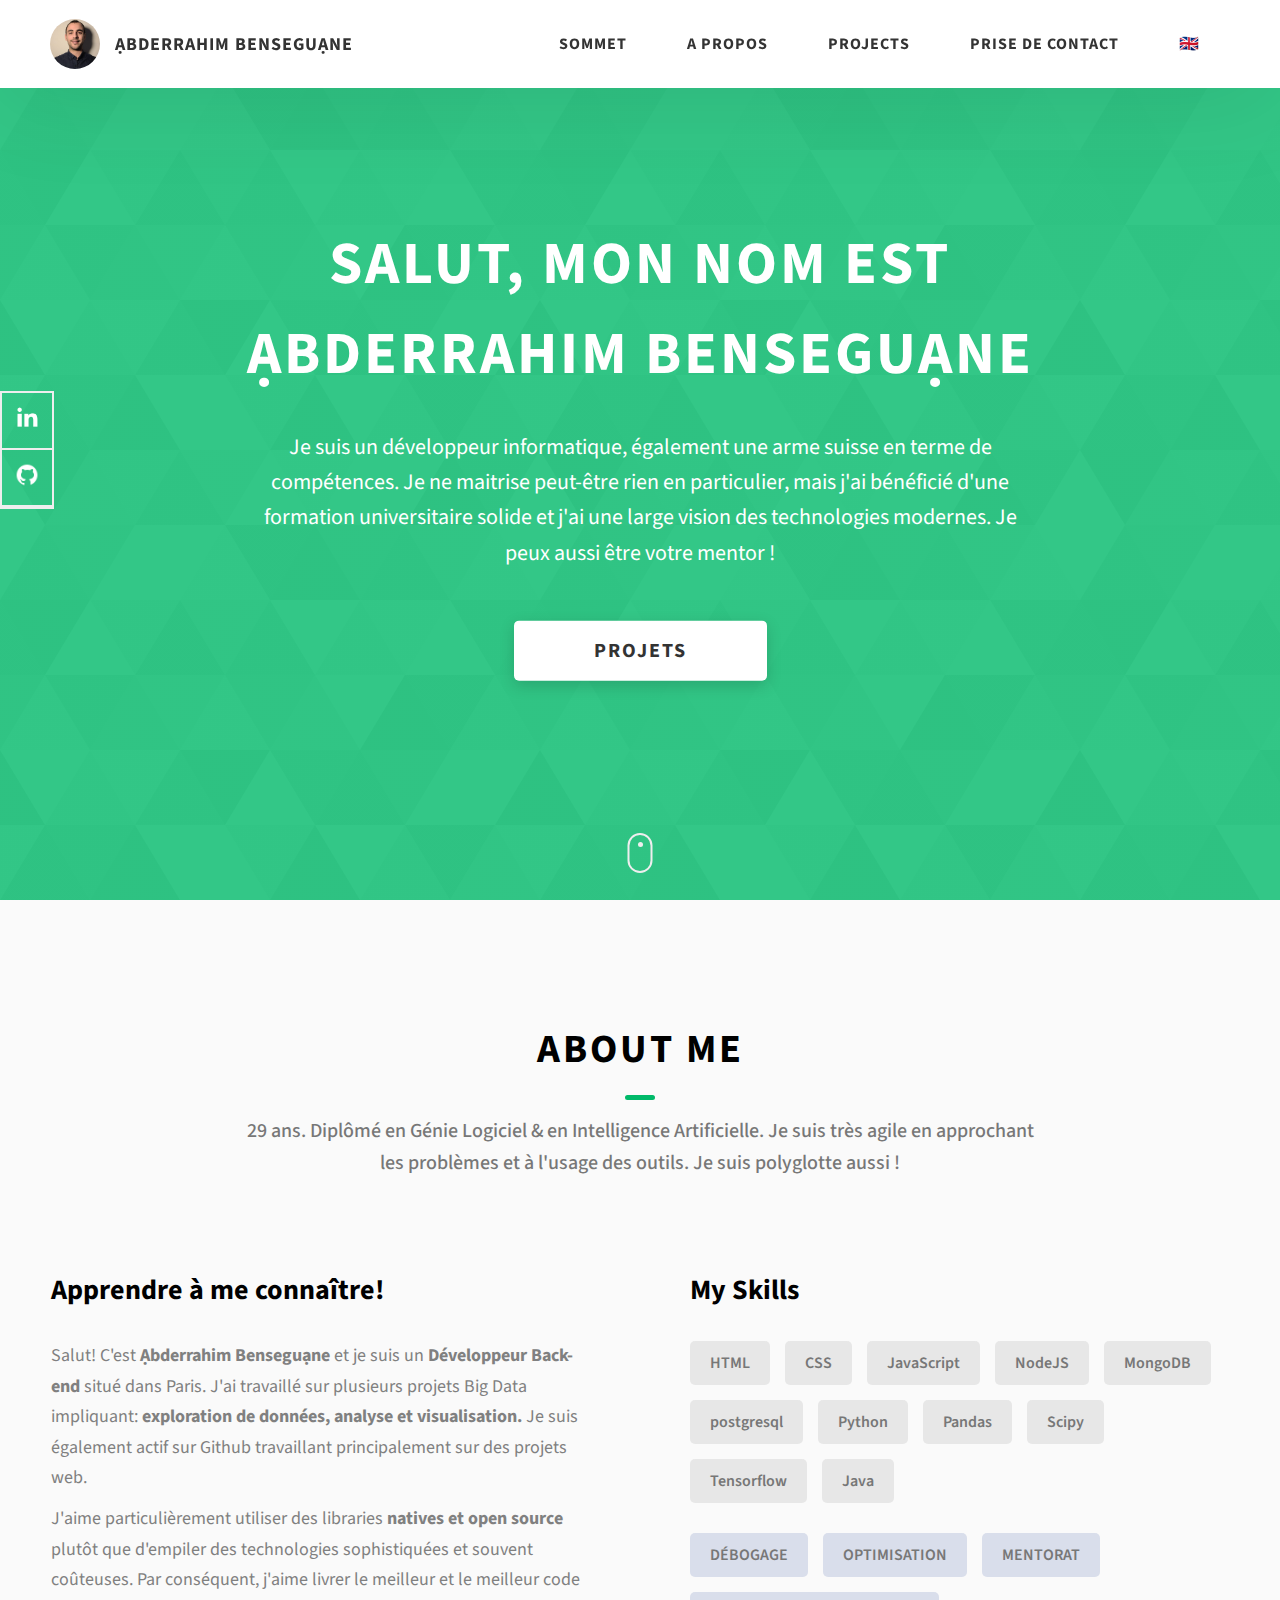
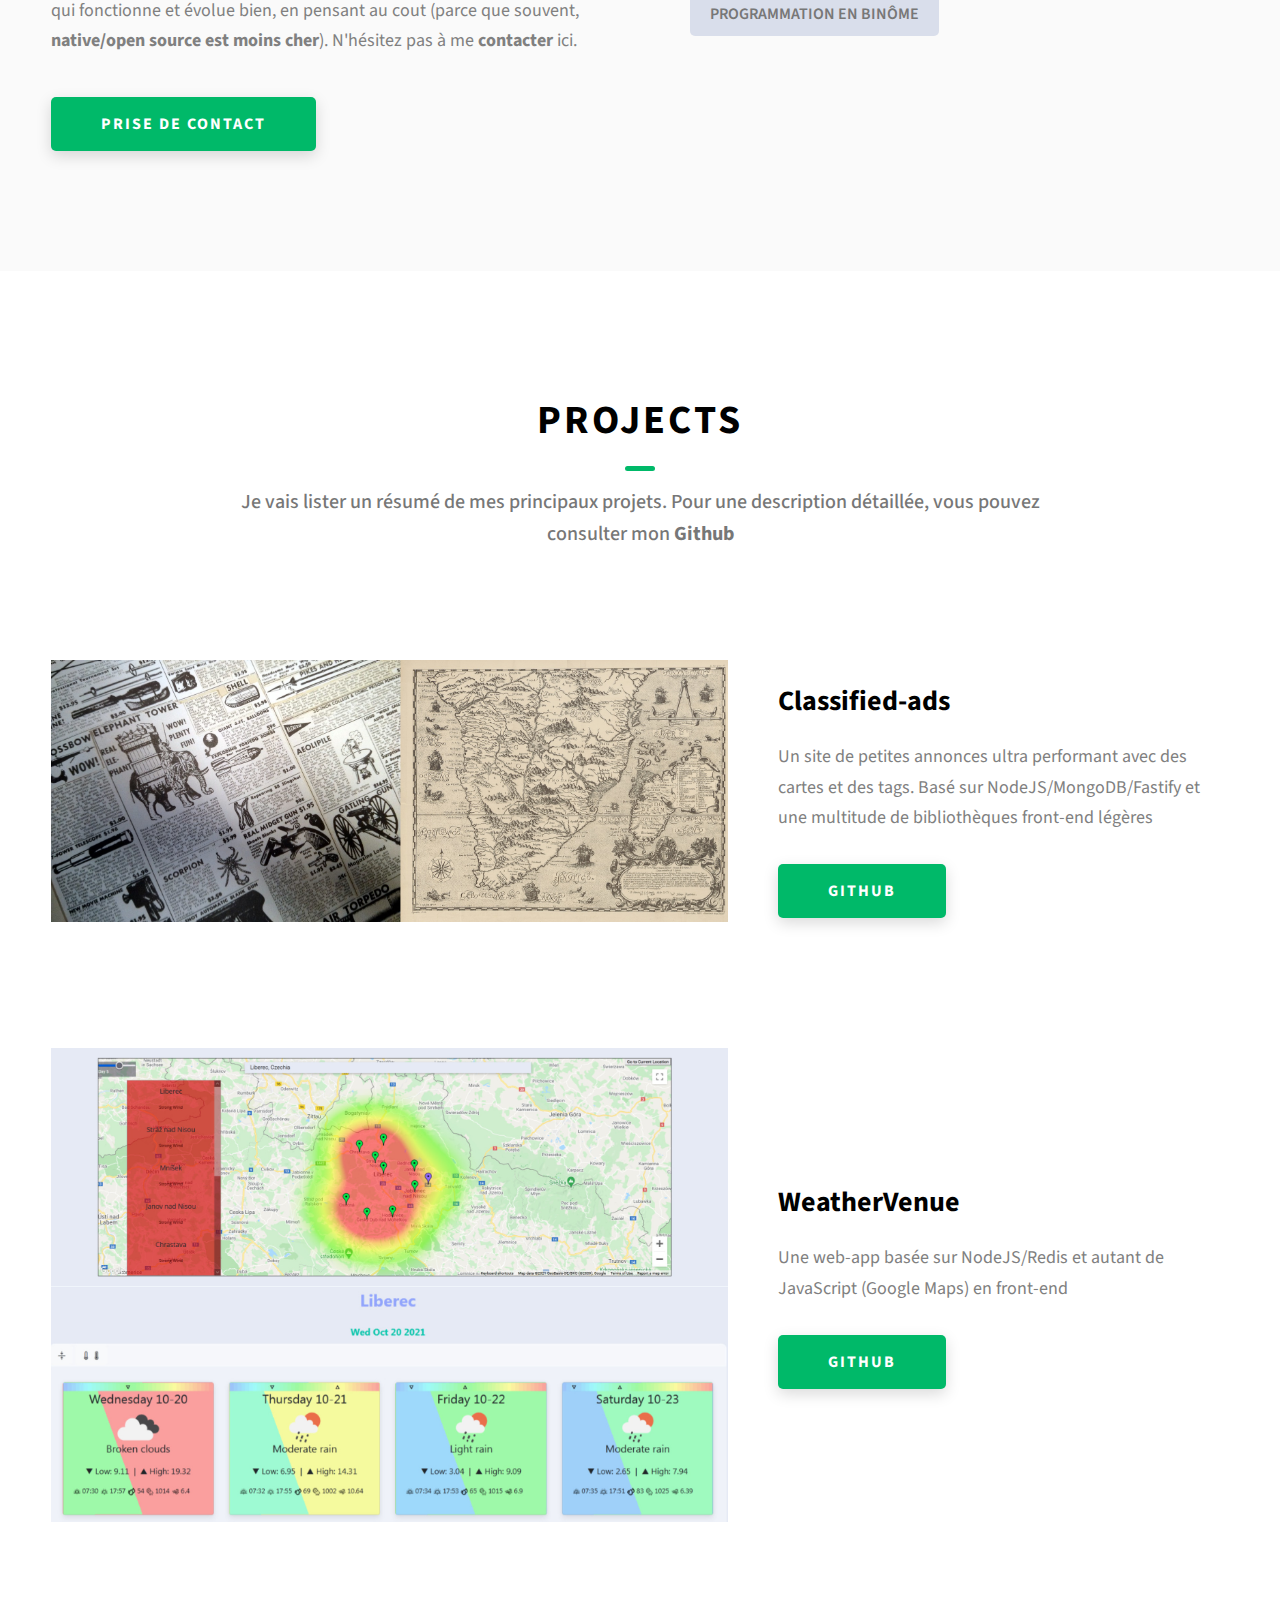
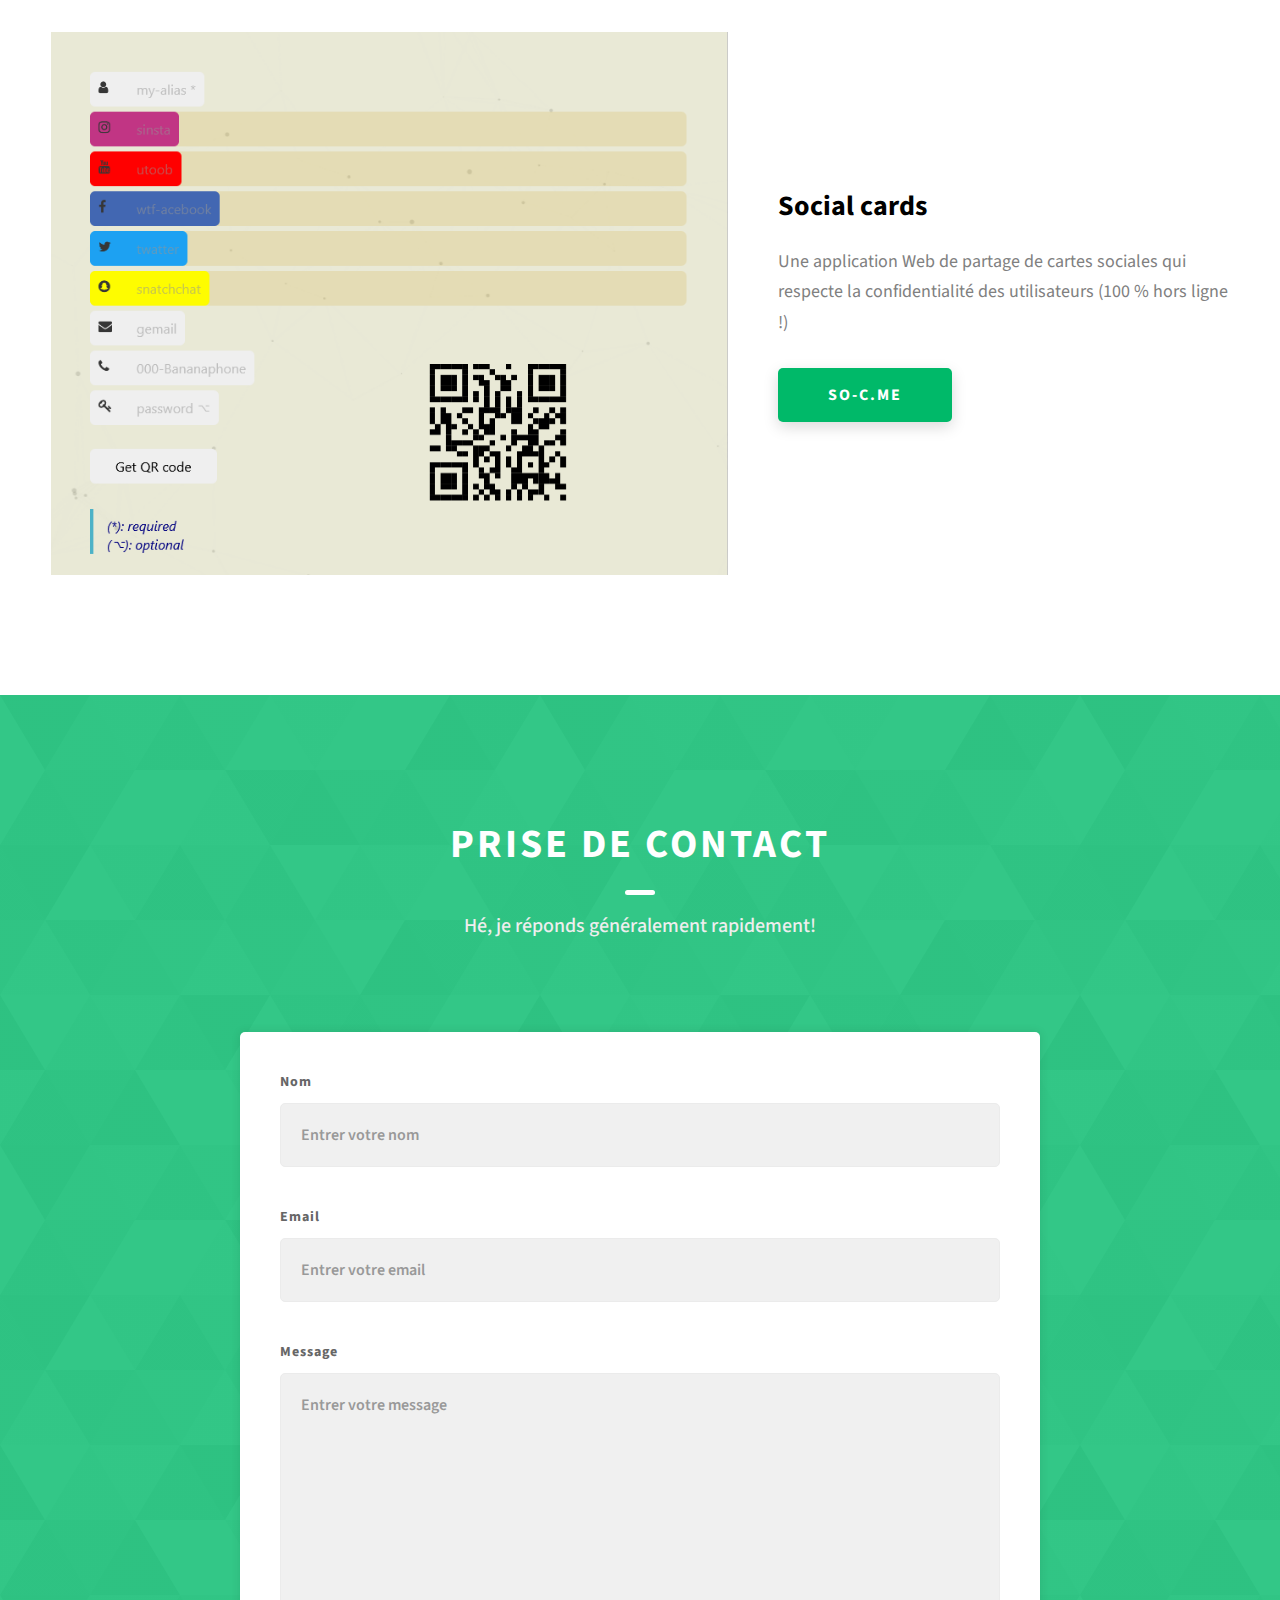
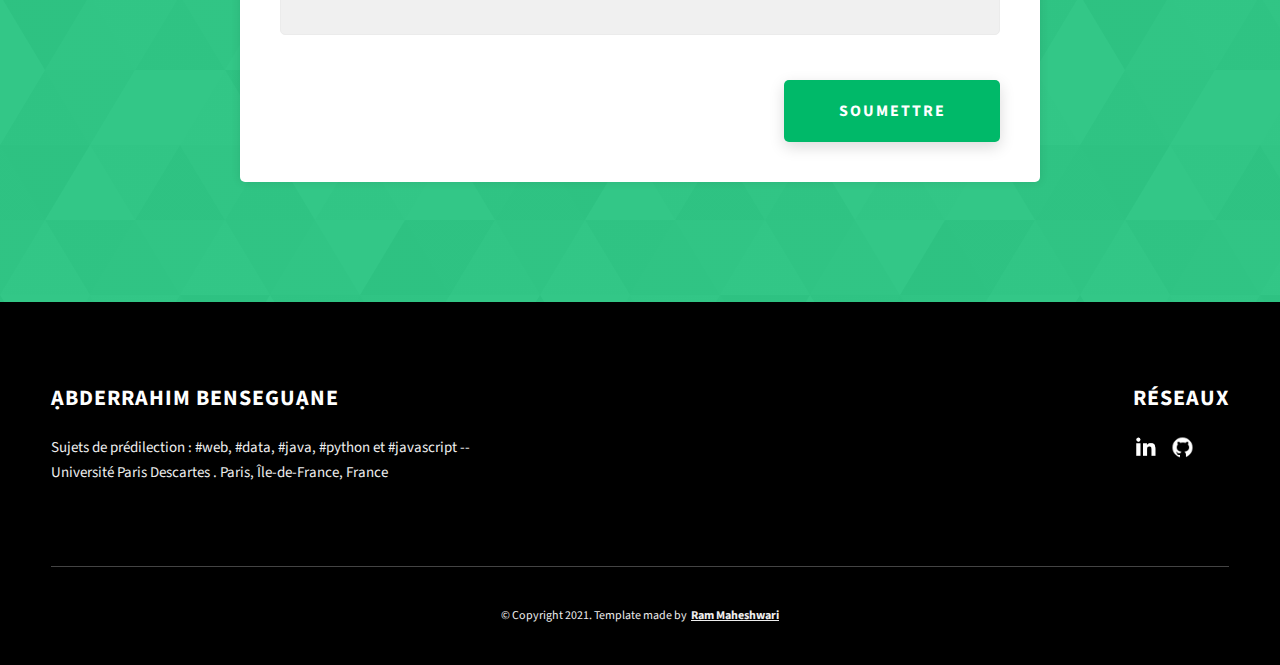
==== index-fr.html @ 818243ff "first commit" ====
<!DOCTYPE html>
<html lang="en">
  <head>
    <meta charset="UTF-8" />
    <meta name="viewport" content="width=device-width, initial-scale=1.0" />
    <meta http-equiv="X-UA-Compatible" content="ie=edge" />
    <title>Développeur et mentor indépendant</title>
    <meta name="description" content="Freelance Developer" />

    <link rel="stylesheet" href="css/style.css" />

    <link rel="preconnect" href="https://fonts.googleapis.com" />
    <link rel="preconnect" href="https://fonts.gstatic.com" crossorigin />
    <link
      href="https://fonts.googleapis.com/css2?family=Source+Sans+Pro:wght@400;600;700;900&display=swap"
      rel="stylesheet"
    />
  </head>
  <body>
    <header class="header">
      <div class="header__content">
        <div class="header__logo-container">
          <div class="header__logo-img-cont">
            <img
              src="./assets/png/john-doe.jpg"
              alt="Ram Maheshwari Logo Image"
              class="header__logo-img"
            />
          </div>
          <span class="header__logo-sub">Ạbderrahim Benseguạne</span>
        </div>
        <div class="header__main">
          <ul class="header__links">
            <li class="header__link-wrapper">
              <a href="./index-fr.html" class="header__link"> Sommet </a>
            </li>
            <li class="header__link-wrapper">
              <a href="./index-fr.html#about" class="header__link">A propos </a>
            </li>
            <li class="header__link-wrapper">
              <a href="./index-fr.html#projects" class="header__link">
                Projects
              </a>
            </li>
            <li class="header__link-wrapper">
              <a href="./index-fr.html#contact" class="header__link"> Prise de contact </a>
            </li>
            <li class="header__link-wrapper">
              <a href="./index.html" class="header__link"> 🇬🇧 </a>
            </li>
          </ul>
          <div class="header__main-ham-menu-cont">
            <img
              src="./assets/svg/ham-menu.svg"
              alt="hamburger menu"
              class="header__main-ham-menu"
            />
            <img
              src="./assets/svg/ham-menu-close.svg"
              alt="hamburger menu close"
              class="header__main-ham-menu-close d-none"
            />
          </div>
        </div>
      </div>
      <div class="header__sm-menu">
        <div class="header__sm-menu-content">
          <ul class="header__sm-menu-links">
            <li class="header__sm-menu-link">
              <a href="./index-fr.html"> Sommet </a>
            </li>

            <li class="header__sm-menu-link">
              <a href="./index-fr.html#about"> A propos </a>
            </li>

            <li class="header__sm-menu-link">
              <a href="./index-fr.html#projects"> Projets </a>
            </li>

            <li class="header__sm-menu-link">
              <a href="./index-fr.html#contact"> Prise de contact </a>
            </li>
          </ul>
        </div>
      </div>
    </header>
    <section class="home-hero">
      <div class="home-hero__content">
        <h1 class="heading-primary">Salut, mon nom est Ạbderrahim Benseguạne</h1>
        <div class="home-hero__info">
          <p class="text-primary">
            Je suis un développeur informatique, également une arme suisse en terme de compétences.
            Je ne maitrise peut-être rien en particulier, mais j'ai bénéficié d'une formation universitaire solide et j'ai une large vision des technologies modernes.
            Je peux aussi être votre mentor !
          </p>
        </div>
        <div class="home-hero__cta">
          <a href="./index-fr.html#projects" class="btn btn--bg">Projets</a>
        </div>
      </div>
      <div class="home-hero__socials">
        <div class="home-hero__social">
          <a href="https://www.linkedin.com/in/abderrahim-b-85018413a/" class="home-hero__social-icon-link">
            <img
              src="./assets/png/linkedin-ico.png"
              alt="icon"
              class="home-hero__social-icon"
            />
          </a>
        </div>
        <div class="home-hero__social">
          <a href="https://github.com/bacloud22/" class="home-hero__social-icon-link">
            <img
              src="./assets/png/github-ico.png"
              alt="icon"
              class="home-hero__social-icon"
            />
          </a>
        </div>
      </div>
      <div class="home-hero__mouse-scroll-cont">
        <div class="mouse"></div>
      </div>
    </section>
    <section id="about" class="about sec-pad">
      <div class="main-container">
        <h2 class="heading heading-sec heading-sec__mb-med">
          <span class="heading-sec__main">About Me</span>
          <span class="heading-sec__sub">
            29 ans. Diplômé en Génie Logiciel & en Intelligence Artificielle. Je suis très agile en approchant les problèmes et à l'usage des outils. Je suis polyglotte aussi !
          </span>
        </h2>
        <div class="about__content">
          <div class="about__content-main">
            <h3 class="about__content-title">Apprendre à me connaître!</h3>
            <div class="about__content-details">
              <p class="about__content-details-para">
                Salut! C'est
                <strong>Ạbderrahim Benseguạne</strong>
                et je suis un <strong> Développeur Back-end </strong> situé dans
                Paris. J'ai travaillé sur plusieurs projets Big Data
                impliquant: <strong>exploration de données, analyse et visualisation.</strong>
                Je suis également actif sur Github travaillant principalement sur des projets web.
              </p>
              <p class="about__content-details-para">
                J'aime particulièrement utiliser des libraries <strong>natives et open source</strong> plutôt que d'empiler des technologies sophistiquées et souvent coûteuses.
                Par conséquent, j'aime livrer le meilleur et le meilleur code qui fonctionne et évolue bien, en pensant au cout (parce que souvent, <strong>native/open source est moins cher</strong>).
                N'hésitez pas à me <strong>contacter</strong> ici.
              </p>
            </div>
            <a href="./index-fr.html#contact" class="btn btn--med btn--theme dynamicBgClr"
              >Prise de contact</a
            >
          </div>
          <div class="about__content-skills">
            <h3 class="about__content-title">My Skills</h3>
            <div class="skills">
              <div class="skills__skill">HTML</div>
              <div class="skills__skill">CSS</div>
              <div class="skills__skill">JavaScript</div>
              <div class="skills__skill">NodeJS</div>
              <div class="skills__skill">MongoDB</div>
              <div class="skills__skill">postgresql</div>
              <div class="skills__skill">Python</div>
              <div class="skills__skill">Pandas</div>
              <div class="skills__skill">Scipy</div>
              <div class="skills__skill">Tensorflow</div>
              <div class="skills__skill">Java</div>
            </div>
            <br>
            <div class="skills">
              <div class="skills__caps">DÉBOGAGE</div>
              <div class="skills__caps">OPTIMISATION</div>
              <div class="skills__caps">MENTORAT</div>
              <div class="skills__caps">PROGRAMMATION EN BINÔME</div>
            </div>
          </div>
        </div>
      </div>
    </section>
    <section id="projects" class="projects sec-pad">
      <div class="main-container">
        <h2 class="heading heading-sec heading-sec__mb-bg">
          <span class="heading-sec__main">Projects</span>
          <span class="heading-sec__sub">
              Je vais lister un résumé de mes principaux projets. Pour une description détaillée, vous pouvez consulter mon <strong><a target="_blank" rel="noreferrer" href="https://github.com/bacloud22/">
              Github
            </a></strong>
          </span>
        </h2>

        <div class="projects__content">
          <div class="projects__row">
            <div class="projects__row-img-cont">
              <img
                src="./assets/jpeg/project-classified-ads.jpeg"
                alt="Software Screenshot"
                class="projects__row-img"
                loading="lazy"
              />
            </div>
            <div class="projects__row-content">
              <h3 class="projects__row-content-title">Classified-ads</h3>
              <p class="projects__row-content-desc">
                Un site de petites annonces ultra performant avec des cartes et des tags. Basé sur NodeJS/MongoDB/Fastify et une multitude de bibliothèques front-end légères
              </p>
              <a
                href="https://github.com/bacloud22/classified-ads"
                class="btn btn--med btn--theme dynamicBgClr"
                target="_blank"
                >Github</a
              >
            </div>
          </div>

          <div class="projects__row">
            <div class="projects__row-img-cont">
              <img
                src="./assets/jpeg/project-weather-venue.jpeg"
                alt="Software Screenshot"
                class="projects__row-img"
                loading="lazy"
              />
            </div>
            <div class="projects__row-content">
              <h3 class="projects__row-content-title">WeatherVenue</h3>
              <p class="projects__row-content-desc">
                Une web-app basée sur NodeJS/Redis et autant de JavaScript (Google Maps) en front-end
              </p>
              <a
                href="https://github.com/bacloud22/weatherVenue"
                class="btn btn--med btn--theme dynamicBgClr"
                target="_blank"
                >Github</a
              >
            </div>
          </div>

          <div class="projects__row">
            <div class="projects__row-img-cont">
              <img
                src="./assets/jpeg/project-so-c.png"
                alt="Software Screenshot"
                class="projects__row-img"
                loading="lazy"
              />
            </div>
            <div class="projects__row-content">
              <h3 class="projects__row-content-title">Social cards</h3>
              <p class="projects__row-content-desc">
                Une application Web de partage de cartes sociales qui respecte la confidentialité des utilisateurs (100 % hors ligne !)
              </p>
              <a
                href="https://so-c.me/"
                class="btn btn--med btn--theme dynamicBgClr"
                target="_blank"
                >so-c.me</a
              >
            </div>
          </div>
        </div>
      </div>
    </section>
    <section id="contact" class="contact sec-pad dynamicBg">
      <div class="main-container">
        <h2 class="heading heading-sec heading-sec__mb-med">
          <span class="heading-sec__main heading-sec__main--lt">Prise de contact</span>
          <span class="heading-sec__sub heading-sec__sub--lt">
            Hé, je réponds généralement rapidement!
          </span>
        </h2>
        <div class="contact__form-container">
          <form action="https://formspree.io/f/xnqwdwvl" method="POST" class="contact__form">
            <div class="contact__form-field">
              <label class="contact__form-label" for="name">Nom</label>
              <input
                required
                placeholder="Entrer votre nom"
                type="text"
                class="contact__form-input"
                name="name"
                id="name"
              />
            </div>
            <div class="contact__form-field">
              <label class="contact__form-label" for="email">Email</label>
              <input
                required
                placeholder="Entrer votre email"
                type="text"
                class="contact__form-input"
                name="email"
                id="email"
              />
            </div>
            <div class="contact__form-field">
              <label class="contact__form-label" for="message">Message</label>
              <textarea
                required
                cols="30"
                rows="10"
                class="contact__form-input"
                placeholder="Entrer votre message"
                name="message"
                id="message"
              ></textarea>
            </div>
            <button type="submit" class="btn btn--theme contact__btn">
              Soumettre
            </button>
          </form>
        </div>
      </div>
    </section>
    <footer class="main-footer">
      <div class="main-container">
        <div class="main-footer__upper">
          <div class="main-footer__row main-footer__row-1">
            <h2 class="heading heading-sm main-footer__heading-sm">
              <span>Réseaux</span>
            </h2>
            <div class="main-footer__social-cont">
              <a target="_blank" rel="noreferrer" href="https://www.linkedin.com/in/abderrahim-b-85018413a/">
                <img
                  class="main-footer__icon"
                  src="./assets/png/linkedin-ico.png"
                  alt="icon"
                />
              </a>
              <a target="_blank" rel="noreferrer" href="https://github.com/bacloud22/">
                <img
                  class="main-footer__icon"
                  src="./assets/png/github-ico.png"
                  alt="icon"
                />
              </a>
            </div>
          </div>
          <div class="main-footer__row main-footer__row-2">
            <h4 class="heading heading-sm text-lt">Ạbderrahim Benseguạne</h4>
            <p class="main-footer__short-desc">
              Sujets de prédilection : #web, #data, #java, #python et #javascript -- Université Paris Descartes . Paris, Île-de-France, France 
            </p>
          </div>
        </div>

        <!-- If you give me some credit or shoutout here by linking to my website, then it will be a big thing for me and will help me a lot :) -->
        <div class="main-footer__lower">
          &copy; Copyright 2021. Template made by
          <a rel="noreferrer" target="_blank" href="https://rammaheshwari.com"
            >Ram Maheshwari</a
          >
        </div>
      </div>
    </footer>

    <script src="./index.js"></script>
  </body>
</html>
---- css/style.css ----
/*
0 - 600px:      Phone
600 - 900px:    Tablet portrait
900 - 1200px:   Tablet landscape
[1200 - 1800] is where our normal styles apply
1800px + :      Big desktop
$breakpoint arguement choices:
- phone
- tab-port
- tab-land
- big-desktop

Inside media queries 1em is always 16px i.e 1em = 16px at every screen size only inside media queries
*/
*,
*::after,
*::before {
  margin: 0;
  padding: 0;
  box-sizing: inherit;
  font-family: inherit;
}

html {
  font-size: 62.5%;
  scroll-behavior: smooth;
}
@media only screen and (max-width: 75em) {
  html {
    font-size: 59%;
  }
}
@media only screen and (max-width: 56.25em) {
  html {
    font-size: 56%;
  }
}
@media only screen and (min-width: 112.5em) {
  html {
    font-size: 65%;
  }
}

body {
  box-sizing: border-box;
  position: relative;
  line-height: 1.5;
  font-family: sans-serif;
  overflow-x: hidden;
  overflow-y: scroll;
  font-family: "Source Sans Pro", sans-serif;
}

a {
  text-decoration: none;
  color: inherit;
}

li {
  list-style: none;
}

input:focus,
button:focus,
a:focus,
textarea:focus {
  outline: none;
}

button {
  border: none;
  cursor: pointer;
}

textarea {
  resize: none;
}

.heading-primary {
  font-size: 6rem;
  text-transform: uppercase;
  letter-spacing: 3px;
  text-align: center;
}
@media only screen and (max-width: 37.5em) {
  .heading-primary {
    font-size: 4.5rem;
  }
}

.heading-sec__mb-bg {
  margin-bottom: 11rem;
}
@media only screen and (max-width: 56.25em) {
  .heading-sec__mb-bg {
    margin-bottom: 8rem;
  }
}
.heading-sec__mb-med {
  margin-bottom: 9rem;
}
@media only screen and (max-width: 56.25em) {
  .heading-sec__mb-med {
    margin-bottom: 8rem;
  }
}
.heading-sec__main {
  display: block;
  font-size: 4rem;
  text-transform: uppercase;
  letter-spacing: 1px;
  letter-spacing: 3px;
  text-align: center;
  margin-bottom: 3.5rem;
  position: relative;
}
.heading-sec__main--lt {
  color: #fff;
}
.heading-sec__main--lt::after {
  content: "";
  background: #fff !important;
}
.heading-sec__main::after {
  content: "";
  position: absolute;
  top: calc(100% + 1.5rem);
  height: 5px;
  width: 3rem;
  background: #00b969;
  left: 50%;
  transform: translateX(-50%);
  border-radius: 5px;
}
@media only screen and (max-width: 37.5em) {
  .heading-sec__main::after {
    top: calc(100% + 1.2rem);
  }
}
.heading-sec__sub {
  display: block;
  text-align: center;
  color: #777;
  font-size: 2rem;
  font-weight: 500;
  max-width: 80rem;
  margin: auto;
  line-height: 1.6;
}
@media only screen and (max-width: 37.5em) {
  .heading-sec__sub {
    font-size: 1.8rem;
  }
}
.heading-sec__sub--lt {
  color: #eee;
}

.heading-sm {
  font-size: 2.2rem;
  text-transform: uppercase;
  letter-spacing: 1px;
}

.main-container {
  max-width: 120rem;
  margin: auto;
  width: 92%;
}

.btn {
  background: #fff;
  color: #333;
  text-transform: uppercase;
  letter-spacing: 2px;
  display: inline-block;
  font-weight: 700;
  border-radius: 5px;
  box-shadow: 0 5px 15px 0 rgba(0, 0, 0, 0.15);
  transition: transform 0.3s;
}
.btn:hover {
  transform: translateY(-3px);
}
.btn--bg {
  padding: 1.5rem 8rem;
  font-size: 2rem;
}
.btn--med {
  padding: 1.5rem 5rem;
  font-size: 1.6rem;
}
.btn--theme {
  background: #00b969;
  color: #fff;
}
.btn--theme-inv {
  color: #00b969;
  background: #fff;
  border: 2px solid #00b969;
  box-shadow: none;
  padding: calc(1.5rem - 2px) calc(5rem - 2px);
}

.sec-pad {
  padding: 12rem 0;
}
@media only screen and (max-width: 56.25em) {
  .sec-pad {
    padding: 8rem 0;
  }
}

.text-primary {
  color: #fff;
  font-size: 2.2rem;
  text-align: center;
  width: 100%;
  line-height: 1.6;
}
@media only screen and (max-width: 37.5em) {
  .text-primary {
    font-size: 2rem;
  }
}

.d-none {
  display: none;
}

.home-hero {
  color: #fff;
  background: linear-gradient(to right, rgba(0, 185, 105, 0.8), rgba(0, 185, 105, 0.8)), url(../assets/svg/common-bg.svg);
  background-position: center;
  height: 100vh;
  min-height: 80rem;
  max-height: 120rem;
  position: relative;
}
@media only screen and (max-width: 37.5em) {
  .home-hero {
    height: unset;
    min-height: unset;
  }
}
.home-hero__socials {
  position: absolute;
  top: 50%;
  border: 2px solid #eee;
  border-left: 2px solid #eee;
  transform: translateY(-50%);
}
@media only screen and (max-width: 56.25em) {
  .home-hero__socials {
    display: none;
  }
}
.home-hero__mouse-scroll-cont {
  position: absolute;
  bottom: 3%;
  left: 50%;
  transform: translateX(-50%);
}
@media only screen and (max-width: 37.5em) {
  .home-hero__mouse-scroll-cont {
    display: none;
  }
}
.home-hero__social {
  width: 5rem;
}
.home-hero__social-icon-link {
  width: 100%;
  display: block;
  padding: 1.2rem;
  border-bottom: 2px solid #eee;
  transition: background 0.3s;
}
.home-hero__social-icon-link:hover {
  background: rgba(255, 255, 255, 0.1);
}
.home-hero__social-icon-link--bd-none {
  border-bottom: 0;
}
.home-hero__social-icon {
  width: 100%;
}
.home-hero__content {
  position: absolute;
  top: 50%;
  left: 50%;
  transform: translate(-50%, -50%);
  max-width: 90rem;
  width: 92%;
}
@media only screen and (max-width: 37.5em) {
  .home-hero__content {
    padding: 19rem 0 13rem 0;
    margin: auto;
    position: static;
    transform: translate(0, 0);
  }
}
.home-hero__info {
  margin: 3rem auto 0 auto;
  max-width: 80rem;
}
.home-hero__cta {
  margin-top: 5rem;
  text-align: center;
}

.about {
  background: #fafafa;
}
.about__content {
  display: grid;
  grid-template-columns: 1fr 1fr;
  grid-gap: 10rem;
}
@media only screen and (max-width: 56.25em) {
  .about__content {
    grid-template-columns: 1fr;
    grid-gap: 8rem;
  }
}
.about__content-title {
  font-weight: 700;
  font-size: 2.8rem;
  margin-bottom: 3rem;
}
@media only screen and (max-width: 37.5em) {
  .about__content-title {
    font-size: 2.4rem;
  }
}
.about__content-details-para {
  font-size: 1.8rem;
  color: grey;
  max-width: 60rem;
  line-height: 1.7;
  margin-bottom: 1rem;
}
.about__content-details-para--hl {
  font-weight: 700;
  margin: 0 3px;
}
.about__content-details-para:last-child {
  margin-bottom: 4rem;
}

.projects__row {
  display: grid;
  grid-template-columns: 1.5fr 1fr;
  grid-gap: 5rem;
  margin-bottom: 11rem;
}
@media only screen and (max-width: 56.25em) {
  .projects__row {
    grid-template-columns: 1fr;
    grid-gap: 2rem;
    margin-bottom: 8rem;
  }
}
@media only screen and (max-width: 56.25em) {
  .projects__row {
    text-align: center;
  }
}
.projects__row:last-child {
  margin-bottom: 0;
}
.projects__row-img-cont {
  overflow: hidden;
}
.projects__row-img {
  width: 100%;
  display: block;
  object-fit: cover;
}
.projects__row-content {
  padding: 2rem 0;
  display: flex;
  justify-content: center;
  flex-direction: column;
  align-items: flex-start;
}
@media only screen and (max-width: 56.25em) {
  .projects__row-content {
    align-items: center;
  }
}
.projects__row-content-title {
  font-weight: 700;
  font-size: 2.8rem;
  margin-bottom: 2rem;
}
@media only screen and (max-width: 37.5em) {
  .projects__row-content-title {
    font-size: 2.4rem;
  }
}
.projects__row-content-desc {
  font-size: 1.8rem;
  color: grey;
  max-width: 60rem;
  line-height: 1.7;
  margin-bottom: 3rem;
}
@media only screen and (max-width: 37.5em) {
  .projects__row-content-desc {
    font-size: 1.7rem;
  }
}

.contact {
  background: linear-gradient(to right, rgba(0, 185, 105, 0.8), rgba(0, 185, 105, 0.8)), url(../assets/svg/common-bg.svg);
  background-size: cover;
  background-position: center;
}
.contact__form-container {
  box-shadow: 0 0 10px rgba(0, 0, 0, 0.1);
  background: white;
  padding: 4rem;
  margin-top: 6rem;
  max-width: 80rem;
  text-align: right;
  width: 95%;
  border-radius: 5px;
  margin: 5rem auto 0 auto;
}
@media only screen and (max-width: 37.5em) {
  .contact__form-container {
    padding: 3rem;
  }
}
.contact__form-field {
  margin-bottom: 4rem;
}
@media only screen and (max-width: 37.5em) {
  .contact__form-field {
    margin-bottom: 3rem;
  }
}
.contact__form-label {
  color: #666;
  font-size: 1.4rem;
  letter-spacing: 1px;
  font-weight: 700;
  margin-bottom: 1rem;
  display: block;
  text-align: left;
}
.contact__form-input {
  color: #333;
  padding: 2rem;
  width: 100%;
  border: 1px solid #ebebeb;
  font-size: 1.6rem;
  letter-spacing: 0px;
  background: #f0f0f0;
  border-radius: 5px;
  font-weight: 600;
  /* Code for Modern Browsers */
  /* Code for WebKit, Blink, Edge */
  /* Code for Internet Explorer 10-11 */
  /* Code for Microsoft Edge */
  /* Code for Mozilla Firefox 4 to 18 */
  /* Code for Mozilla Firefox 19+ */
}
.contact__form-input::placeholder {
  color: #999;
  font-weight: 600;
  font-size: 1.6rem;
}
.contact__form-input::-webkit-input-placeholder {
  color: #999;
  font-weight: 600;
  font-size: 1.6rem;
}
.contact__form-input:-ms-input-placeholder {
  color: #999;
  font-weight: 600;
  font-size: 1.6rem;
}
.contact__form-input::-ms-input-placeholder {
  color: #999;
  font-weight: 600;
  font-size: 1.6rem;
}
.contact__form-input:-moz-placeholder {
  opacity: 1;
  color: #999;
  font-weight: 600;
  font-size: 1.6rem;
}
.contact__form-input::-moz-placeholder {
  opacity: 1;
  color: #999;
  font-weight: 600;
  font-size: 1.6rem;
}
.contact__btn {
  width: 30%;
  padding: 2rem 4rem;
  font-size: 1.6rem;
}
@media only screen and (max-width: 37.5em) {
  .contact__btn {
    width: 100%;
  }
}

.project-cs-hero {
  color: #fff;
  background: linear-gradient(to right, rgba(0, 185, 105, 0.8), rgba(0, 185, 105, 0.8)), url(../assets/svg/common-bg.svg);
  background-size: cover;
  background-position: center;
  position: relative;
}
@media only screen and (max-width: 37.5em) {
  .project-cs-hero {
    height: unset;
    min-height: unset;
  }
}
.project-cs-hero__content {
  padding: 25rem 0 17rem 0;
  max-width: 90rem;
  width: 92%;
  margin: auto;
}
@media only screen and (max-width: 37.5em) {
  .project-cs-hero__content {
    padding: 19rem 0 13rem 0;
    margin: auto;
    position: static;
    transform: translate(0, 0);
  }
}
.project-cs-hero__info {
  margin: 3rem auto 0 auto;
  max-width: 80rem;
}
.project-cs-hero__cta {
  margin-top: 5rem;
  text-align: center;
}

.project-details__content {
  padding: 8rem 0;
  max-width: 90rem;
  margin: auto;
}
.project-details__content-title {
  font-weight: 700;
  font-size: 2.8rem;
  margin-bottom: 3rem;
}
@media only screen and (max-width: 37.5em) {
  .project-details__content-title {
    font-size: 2.4rem;
  }
}
.project-details__showcase-img-cont {
  width: 100%;
  margin-bottom: 6rem;
}
.project-details__showcase-img {
  width: 100%;
}
.project-details__content-main {
  width: 100%;
  max-width: 70rem;
  margin: auto;
}
.project-details__desc {
  margin: 0 0 7rem 0;
}
.project-details__desc-para {
  font-size: 1.8rem;
  line-height: 1.7;
  color: grey;
  margin-bottom: 2rem;
}
.project-details__tools-used {
  margin: 0 0 7rem 0;
}
.project-details__tools-used-list {
  display: flex;
  flex-wrap: wrap;
}
.project-details__tools-used-item {
  padding: 1rem 2rem;
  margin-bottom: 1.5rem;
  margin-right: 1.5rem;
  font-size: 1.6rem;
  background: rgba(153, 153, 153, 0.2);
  border-radius: 5px;
  font-weight: 600;
  color: #777;
}
.project-details__links {
  margin: 0 0;
}
.project-details__links-btn {
  margin-right: 2rem;
}
@media only screen and (max-width: 37.5em) {
  .project-details__links-btn {
    margin-right: 0;
    width: 70%;
    margin-bottom: 2rem;
    text-align: center;
  }
}
.project-details__links-btn:last-child {
  margin: 0;
}
@media only screen and (max-width: 37.5em) {
  .project-details__links-btn:last-child {
    margin: 0;
  }
}

.header {
  position: fixed;
  width: 100%;
  z-index: 1000;
  background: #000;
  background: #fff;
  box-shadow: 0 10px 100px rgba(0, 0, 0, 0.1);
}
.header__content {
  display: flex;
  align-items: center;
  justify-content: space-between;
  padding: 1rem 5rem;
}
@media only screen and (max-width: 56.25em) {
  .header__content {
    padding: 0 2rem;
  }
}
.header__logo-container {
  display: flex;
  align-items: center;
  cursor: pointer;
  color: #333;
  transition: color 0.3s;
}
.header__logo-container:hover {
  color: #00b969;
}
.header__logo-img-cont {
  width: 5rem;
  height: 5rem;
  border-radius: 50px;
  overflow: hidden;
  margin-right: 1.5rem;
  background: #00b969;
}
@media only screen and (max-width: 56.25em) {
  .header__logo-img-cont {
    width: 4.5rem;
    height: 4.5rem;
    margin-right: 1.2rem;
  }
}
.header__logo-img {
  width: 100%;
  height: 100%;
  object-fit: cover;
  object-position: center;
  display: block;
}
.header__logo-sub {
  font-size: 1.8rem;
  text-transform: uppercase;
  font-weight: 700;
  letter-spacing: 1px;
}
.header__links {
  display: flex;
}
@media only screen and (max-width: 37.5em) {
  .header__links {
    display: none;
  }
}
.header__link {
  padding: 2.2rem 3rem;
  display: inline-block;
  font-size: 1.6rem;
  color: #333;
  text-transform: uppercase;
  letter-spacing: 1px;
  font-weight: 700;
  transition: color 0.3s;
}
.header__link:hover {
  color: #00b969;
}
@media only screen and (max-width: 56.25em) {
  .header__link {
    padding: 3rem 1.8rem;
    font-size: 1.5rem;
  }
}
.header__main-ham-menu-cont {
  display: none;
  width: 3rem;
  padding: 2.2rem 0;
}
@media only screen and (max-width: 37.5em) {
  .header__main-ham-menu-cont {
    display: block;
  }
}
.header__main-ham-menu {
  width: 100%;
}
.header__main-ham-menu-close {
  width: 100%;
}
.header__sm-menu {
  background: #fff;
  position: absolute;
  width: 100%;
  top: 100%;
  visibility: hidden;
  opacity: 0;
  transition: all 0.3s;
  box-shadow: 0px 5px 5px 0px rgba(0, 0, 0, 0.1);
  -webkit-box-shadow: 0px 5px 5px 0px rgba(0, 0, 0, 0.1);
  -moz-box-shadow: 0px 5px 5px 0px rgba(0, 0, 0, 0.1);
}
.header__sm-menu--active {
  visibility: hidden;
  opacity: 0;
}
@media only screen and (max-width: 37.5em) {
  .header__sm-menu--active {
    visibility: visible;
    opacity: 1;
  }
}
.header__sm-menu-link a {
  display: block;
  text-decoration: none;
  padding: 2.5rem 3rem;
  font-size: 1.6rem;
  color: #333;
  text-align: right;
  border-bottom: 1px solid #eee;
  font-weight: 700;
  text-transform: uppercase;
  letter-spacing: 2px;
  transition: color 0.3s;
}
.header__sm-menu-link a:hover {
  color: #00b969;
}
.header__sm-menu-link:first-child a {
  border-top: 1px solid #eee;
}
.header__sm-menu-link-last {
  border-bottom: 0;
}

.main-footer {
  background: #000;
  color: #fff;
}
.main-footer__upper {
  display: flex;
  justify-content: space-between;
  padding: 8rem 0;
}
@media only screen and (max-width: 56.25em) {
  .main-footer__upper {
    padding: 6rem 0;
  }
}
@media only screen and (max-width: 37.5em) {
  .main-footer__upper {
    display: block;
  }
}
.main-footer__row-1 {
  order: 2;
}
@media only screen and (max-width: 56.25em) {
  .main-footer__row-1 {
    margin-bottom: 5rem;
  }
}
.main-footer__row-2 {
  width: 40%;
  order: 1;
  max-width: 50rem;
}
@media only screen and (max-width: 56.25em) {
  .main-footer__row-2 {
    width: 100%;
  }
}
.main-footer__short-desc {
  margin-top: 2rem;
  color: #eee;
  font-size: 1.5rem;
  line-height: 1.7;
}
.main-footer__social-cont {
  margin-top: 2rem;
}
.main-footer__icon {
  margin-right: 1rem;
  width: 2.5rem;
}
.main-footer__icon--mr-none {
  margin-right: 0;
}
.main-footer__lower {
  padding: 4rem 0;
  border-top: 1px solid #444;
  color: #eee;
  font-size: 1.2rem;
  text-align: left;
  text-align: center;
}
.main-footer__lower a {
  text-decoration: underline;
  font-weight: bold;
  margin-left: 2px;
}
@media only screen and (max-width: 56.25em) {
  .main-footer__lower {
    padding: 3.5rem 0;
  }
}

.skills {
  display: flex;
  flex-wrap: wrap;
}
.skills__skill {
  padding: 1rem 2rem;
  margin-bottom: 1.5rem;
  margin-right: 1.5rem;
  font-size: 1.6rem;
  background: rgba(153, 153, 153, 0.2);
  border-radius: 5px;
  font-weight: 600;
  color: #777;
}

.skills__caps {
  padding: 1rem 2rem;
  margin-bottom: 1.5rem;
  margin-right: 1.5rem;
  font-size: 1.6rem;
  background: rgba(84, 108, 177, 0.2);
  border-radius: 5px;
  font-weight: 600;
  color: #777;
}

.mouse {
  width: 25px;
  height: 40px;
  border: 2px solid #eee;
  border-radius: 60px;
  position: relative;
  overflow: hidden;
}
.mouse::before {
  content: "";
  width: 5px;
  height: 5px;
  position: absolute;
  top: 7px;
  left: 50%;
  transform: translateX(-50%);
  background-color: #eee;
  border-radius: 50%;
  opacity: 1;
  animation: wheel 1.3s infinite;
  -webkit-animation: wheel 1.3s infinite;
}

@keyframes wheel {
  to {
    opacity: 0;
    top: 27px;
  }
}
@-webkit-keyframes wheel {
  to {
    opacity: 0;
    top: 27px;
  }
}

/*# sourceMappingURL=style.css.map */
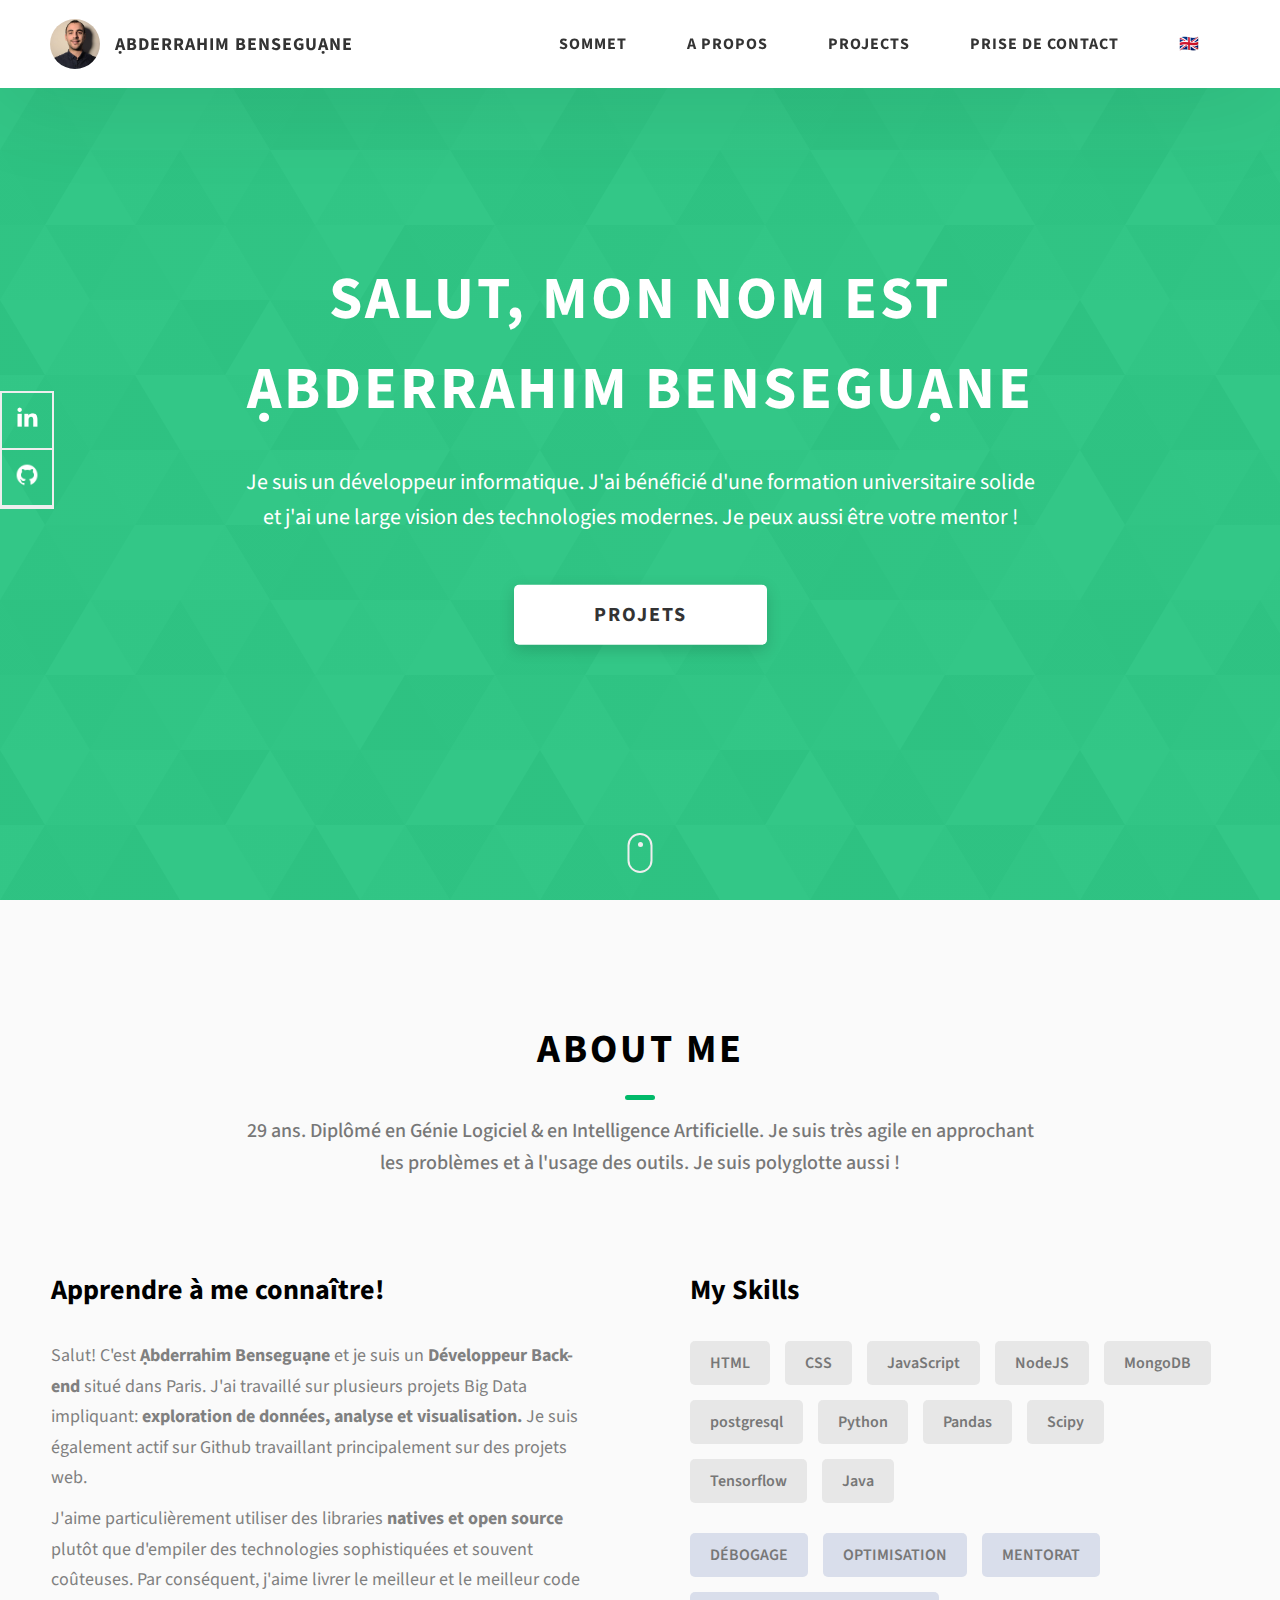
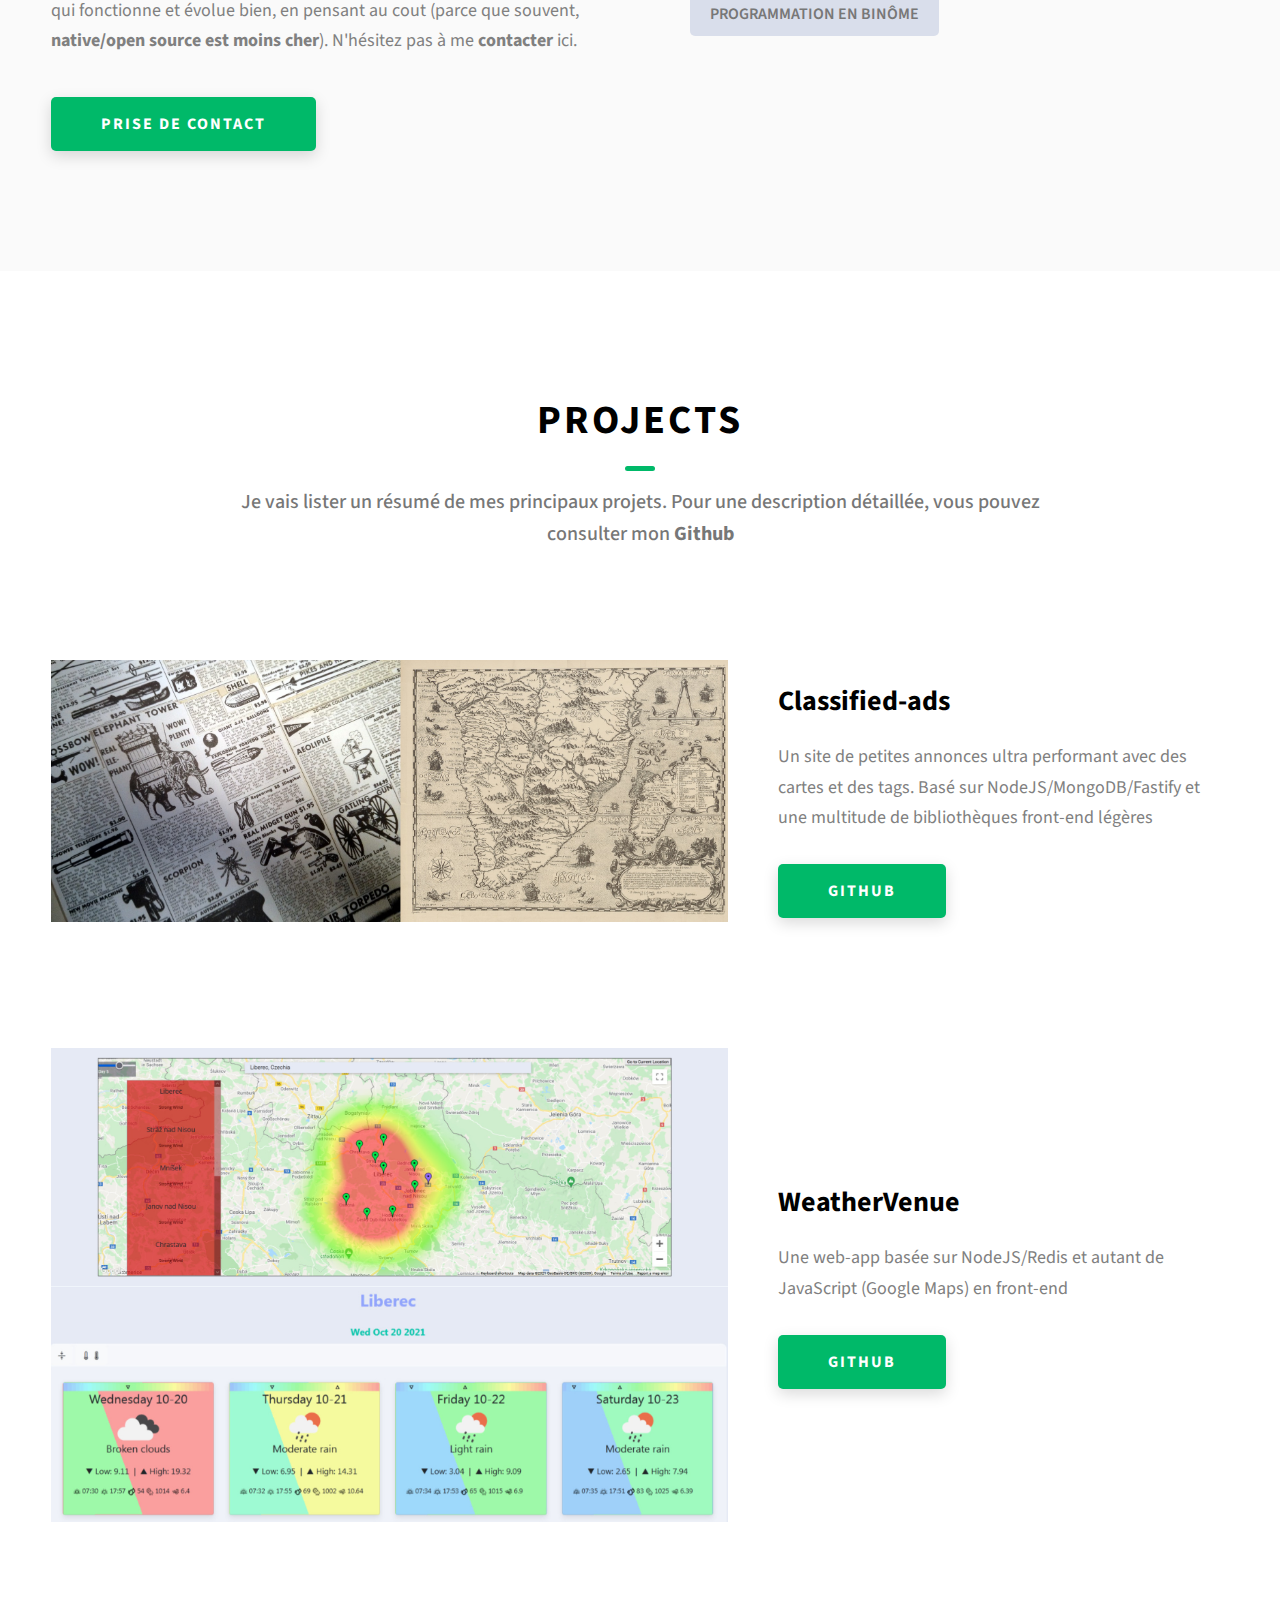
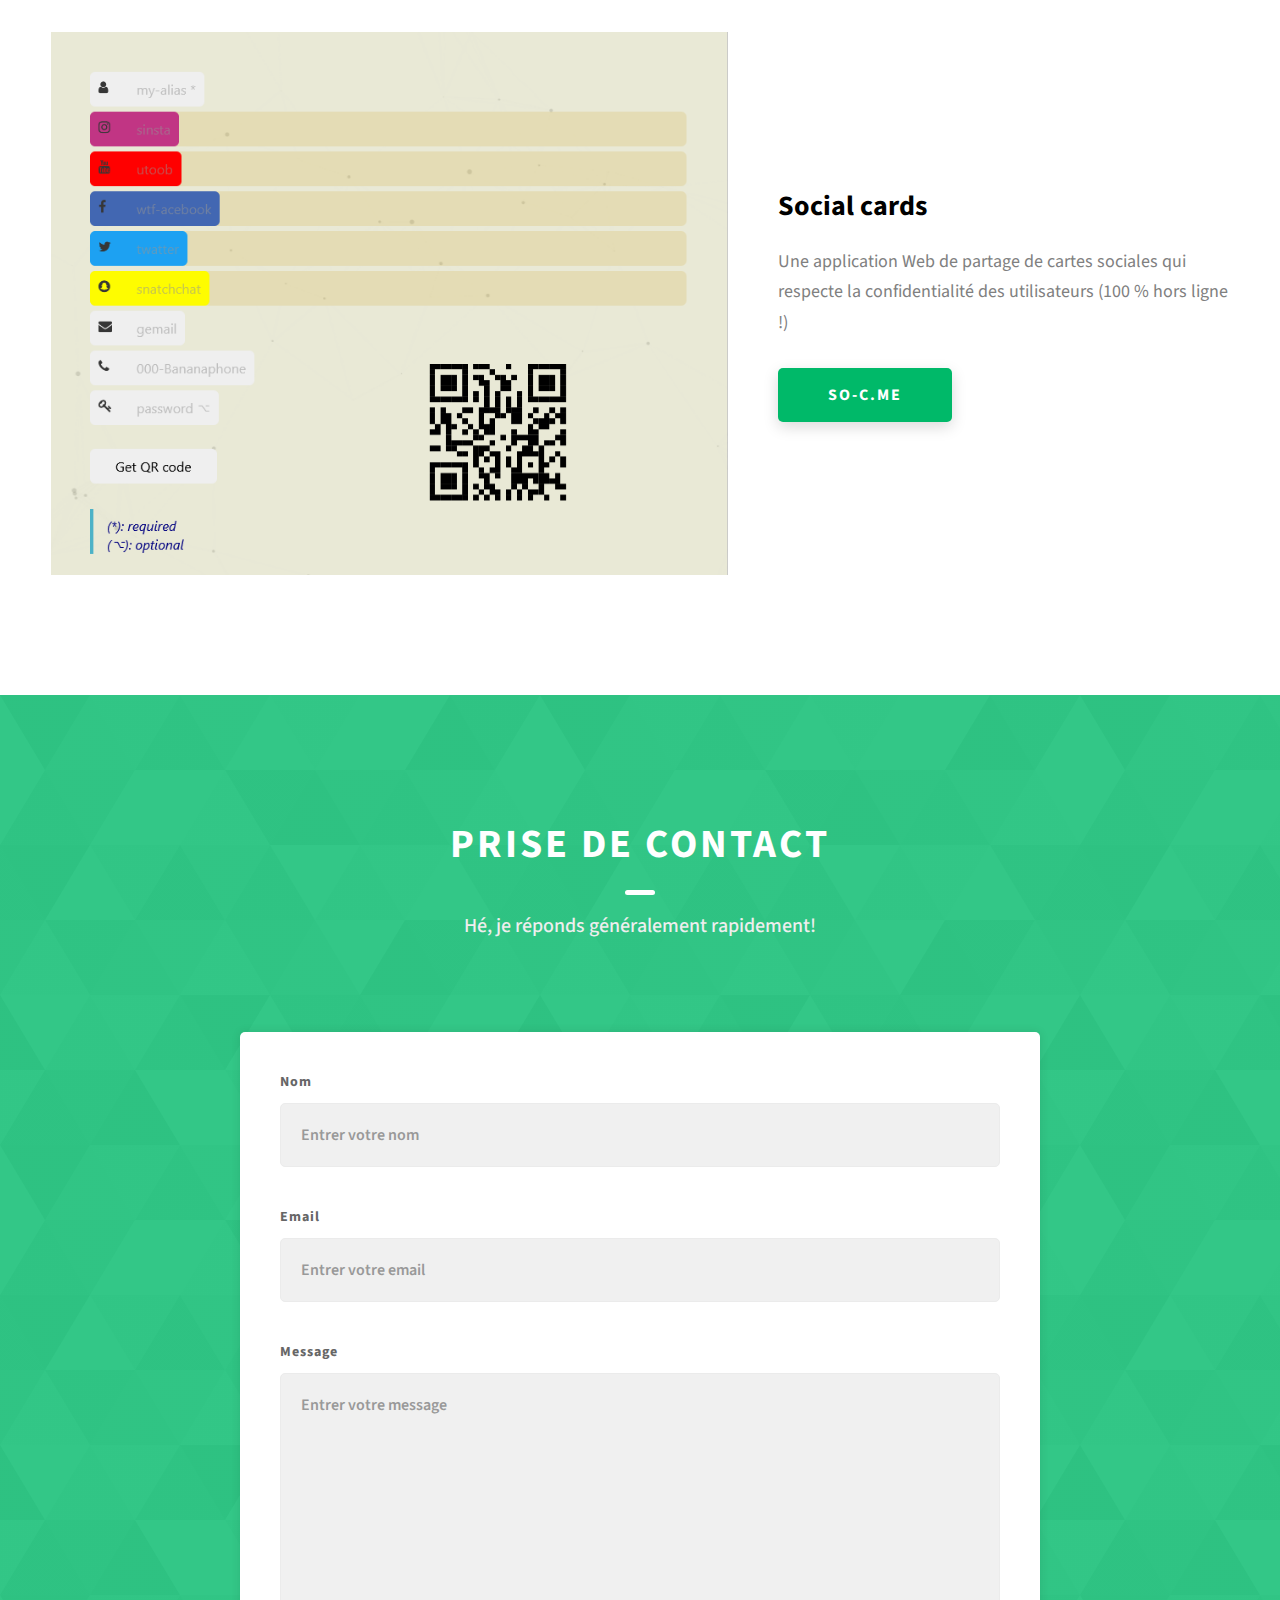
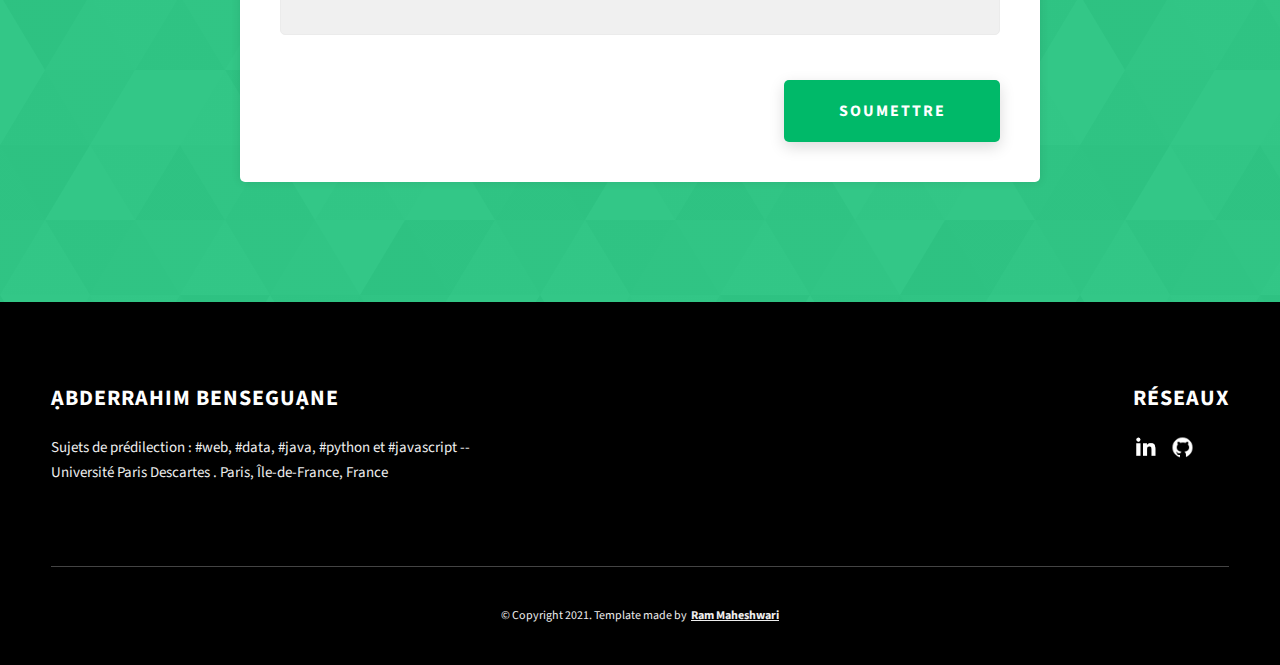
==== commit 434e308f: "update" ====
--- a/index-fr.html
+++ b/index-fr.html
@@ -90,8 +90,7 @@
         <h1 class="heading-primary">Salut, mon nom est Ạbderrahim Benseguạne</h1>
         <div class="home-hero__info">
           <p class="text-primary">
-            Je suis un développeur informatique, également une arme suisse en terme de compétences.
-            Je ne maitrise peut-être rien en particulier, mais j'ai bénéficié d'une formation universitaire solide et j'ai une large vision des technologies modernes.
+            Je suis un développeur informatique. J'ai bénéficié d'une formation universitaire solide et j'ai une large vision des technologies modernes.
             Je peux aussi être votre mentor !
           </p>
         </div>
